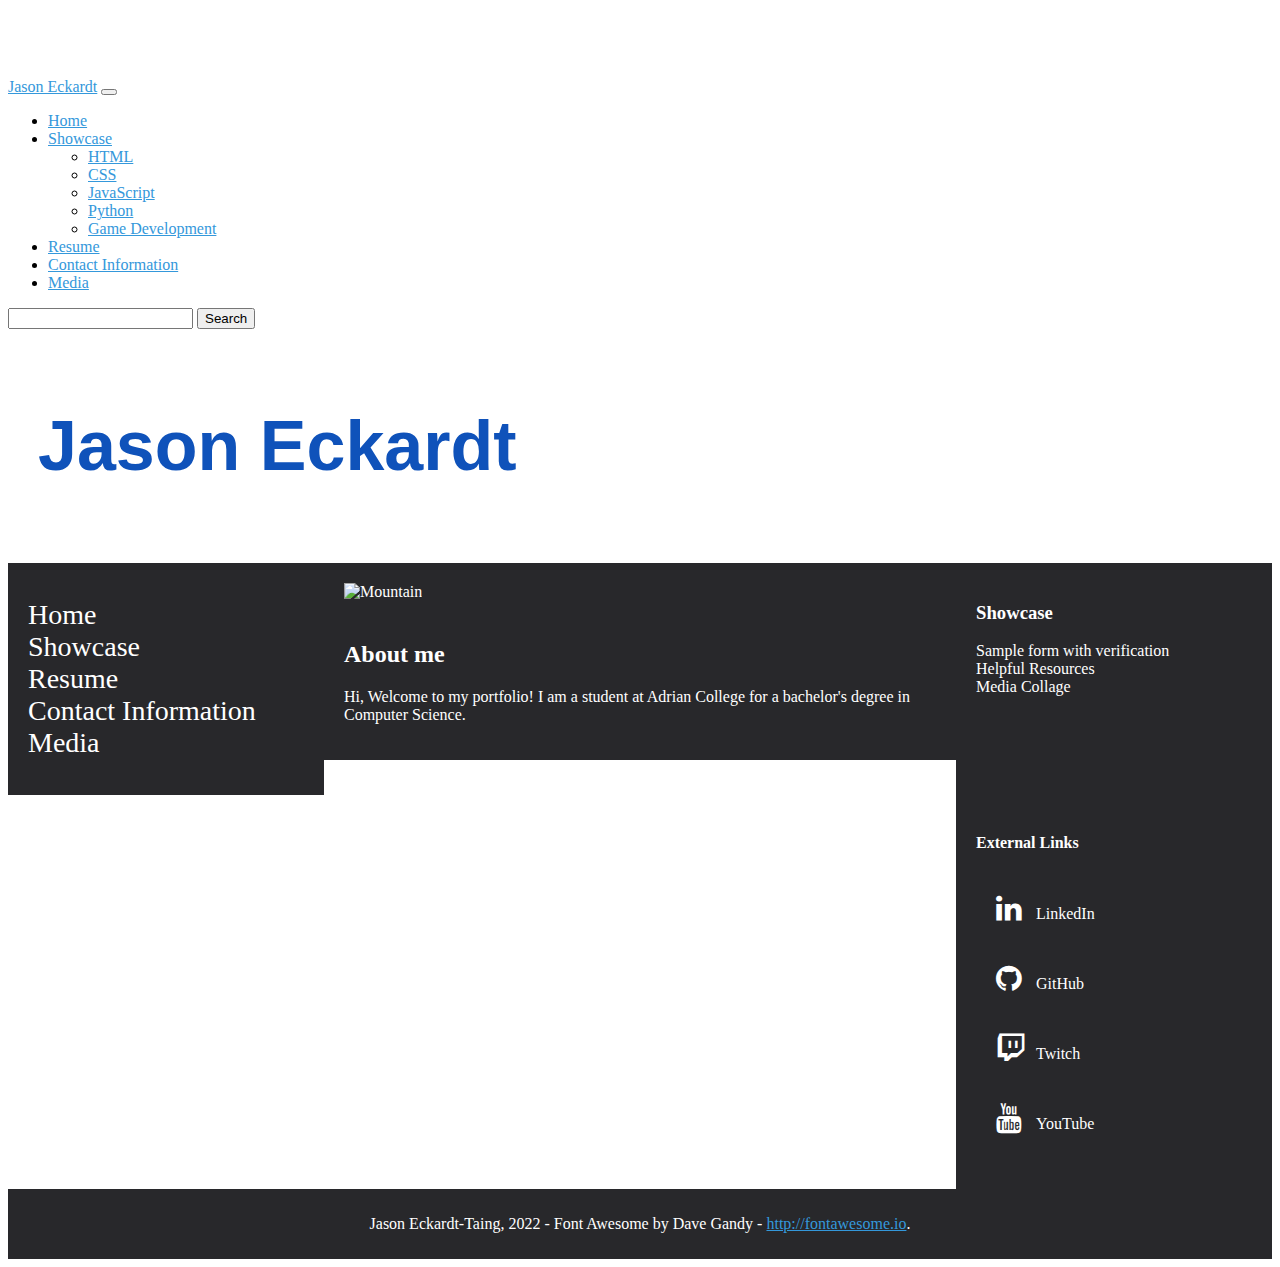
==== index.html @ 1ee5794b "Uploaded website files." ====
<!DOCTYPE html>
<html lang="en">

<head>
    <meta charset="UTF-8">
    <meta http-equiv="X-UA-Compatible" content="IE=edge">
    <meta name="viewport" content="width=device-width, initial-scale=1.0">
    <title>Jason Eckardt's Portfolio</title>

    <!-- BootStrap -->
    <link href="https://cdn.jsdelivr.net/npm/bootstrap@5.1.3/dist/css/bootstrap.min.css" rel="stylesheet"
        integrity="sha384-1BmE4kWBq78iYhFldvKuhfTAU6auU8tT94WrHftjDbrCEXSU1oBoqyl2QvZ6jIW3" crossorigin="anonymous">
    <script src="https://cdn.jsdelivr.net/npm/bootstrap@5.1.3/dist/js/bootstrap.bundle.min.js"
        integrity="sha384-ka7Sk0Gln4gmtz2MlQnikT1wXgYsOg+OMhuP+IlRH9sENBO0LRn5q+8nbTov4+1p"
        crossorigin="anonymous"></script>

    <!-- Font Awesome -->
    <link rel="stylesheet" href="https://cdnjs.cloudflare.com/ajax/libs/font-awesome/4.7.0/css/font-awesome.min.css">

    <link rel="stylesheet" href="css/styles.css">
</head>



<body>

    <nav class="navbar fixed-top navbar-expand-md navbar-dark bg-dark">
        <div class="container">
            <a href="#" class="navbar-brand mb-0 h1">Jason Eckardt</a>
            <button type="button" data-bs-toggle="collapse" data-bs-target="#navbarNav" class="navbar-toggler"
                aria-controls="navbarNav" aria-expanded="false" aria-label="Toggles navigation bar.">
                <span class="navbar-toggler-icon"></span>
            </button>
            <div class="collapse navbar-collapse" id="navbarNav">
                <ul class="navbar-nav">
                    <li class="nav-item active">
                        <a href="#" class="nav-link active">
                            Home
                        </a>
                    </li>
                    <li class="nav-item dropdown">
                        <a href="" class="nav-link dropdown-toggle" id="navbarDropdown" role="button"
                            data-bs-toggle="dropdown" aria-expanded="false">
                            Showcase
                        </a>
                        <ul class="dropdown-menu" aria-labelledby="navbarDropdown">
                            <li><a href="showcase.html#html-showcase" class="dropdown-item">HTML</a></li>
                            <li><a href="showcase.html#css-showcase" class="dropdown-item">CSS</a></li>
                            <li><a href="showcase.html#js-showcase" class="dropdown-item">JavaScript</a></li>
                            <li><a href="showcase.html#python-showcase" class="dropdown-item">Python</a></li>
                            <li><a href="showcase.html#gamedev-showcase" class="dropdown-item">Game Development</a></li>

                        </ul>
                    </li>
                    <li class="nav-item active">
                        <a href="resume.html" class="nav-link">
                            Resume
                        </a>
                    </li>
                    <li class="nav-item active">
                        <a href="contactinfo.html" class="nav-link">
                            Contact Information
                        </a>
                    </li>
                    <li class="nav-item active">
                        <a href="media.html" class="nav-link">
                            Media
                        </a>
                    </li>
                </ul>
            </div>
            <form class="d-flex">
                <input type="text" class="form-control me-2" aria-label="Search bar">
                <button type="submit" class="btn btn-primary">Search</button>
            </form>
        </div>
    </nav>

    <main>
        <div class="header">
            <h1>Jason Eckardt</h1>
        </div>

        <div class="row">
            <div class="column left">
                <ul class="column-left-content no-bullets">
                    <li><a href="#" class="item-lg">Home</a></li>
                    <li><a href="showcase.html" class="item-lg">Showcase</a></li>
                    <li><a href="resume.html" class="item-lg">Resume</a></li>
                    <li><a href="contactinfo.html" class="item-lg">Contact Information</a></li>
                    <li><a href="media.html" class="item-lg">Media</a></li>
                </ul>
            </div>
            <div class="column middle">
                <img src="img/mountain.png" alt="Mountain" class="image-responsive">
                <div class="column-middle-content">
                    <h2>About me</h2>
                    <p>
                        Hi, Welcome to my portfolio! I am a student at Adrian College for a bachelor's degree in
                        Computer Science.
                    </p>
                </div>
            </div>
            <div class="column right">
                <div class="column-right-content">
                    <h3>Showcase</h3>
                    <ul class="no-bullets">
                        <li><a href="showcase.html" class="item-sm">Sample form with verification</a></li>
                        <li><a href="showcase.html#js-showcase" class="item-sm">Helpful Resources</a></li>
                        <li><a href="media.html" class="item-sm">Media Collage</a></li>
                    </ul>
                </div>

                <div class="external-links-box">
                    <h4>External Links</h4>
                    <ul class="external-links-content no-bullets">
                        <li class="linkedin"><i class="fa fa-linkedin"></i><a href="https://www.linkedin.com/in/jason-eckardt-taing-a9284b238/" target="_blank"
                                class="external-links-box-item item-sm linkedin">LinkedIn</a></li>
                        <li class="github"><i class="fa fa-github"></i><a href="https://github.com/JasonEckardt" target="_blank"
                                class="external-links-box-item item-sm github">GitHub</a></li>
                        <li class="twitch"><i class="fa fa-twitch"></i><a href="https://www.twitch.tv/tech_base" target="_blank"
                                class="external-links-box-item item-sm twitch">Twitch</a></li>
                        <li class="youtube"><i class="fa fa-youtube"></i><a href="https://www.youtube.com/channel/UCvUkPQLCdJ6wcPiQapXcJWA/featured" target="_blank"
                                class="external-links-box-item item-sm youtube">YouTube</a></li>
                    </ul>
                </div>
            </div>
        </div>
    </main>

    <footer>
        <div class="footer">
            <p>Jason Eckardt-Taing, 2022 - Font Awesome by Dave Gandy - <a href="http://fontawesome.io"
                    target="_blank">http://fontawesome.io</a>.</p>
        </div>
    </footer>
</body>

</html>
---- css/styles.css ----
* {
  box-sizing: border-box;
}

a {
  color: rgb(52, 152, 219);
}

body {
  background-color: rgb(255, 255, 255);
  padding-top: 70px;
}

/* Style the header */
.header {
  padding: 30px;
  text-align: left;
  font-size: 35px;
  color: rgb(15, 82, 186);
  font-family: 'Franklin Gothic Medium', 'Arial Narrow', Arial, sans-serif;
}

/* Create three unequal columns that floats next to each other */
.column {
  float: left;
  padding: 20px;
  background-color: rgb(40, 40, 43);
  color: white;
}

.left,
.right {
  width: 25%;
}

.left-large {
  width: 75%;
}

.middle {
  width: 50%;
}

/* Clear floats after the columns */
.row:after {
  content: "";
  display: table;
  clear: both;
}

/* Style the footer */
.footer {
  background-color: rgb(40, 40, 43);
  padding: 10px;
  text-align: center;
  color: white;
}

/* Responsive layout - makes the three columns stack on top of each other instead of next to each other */
@media (max-width: 600px) {
  .column {
    width: 100%;
  }
}

.image-responsive {
  max-width: 100%;
  height: auto;
  padding-bottom: 20px;
}

.image-responsive-small {
  max-width: 12%;
  height: auto;
  padding-bottom: 20px;
}

.item-lg {
  color: white;
  font-size: 28px;
  text-decoration: none;
}

.item-sm {
  color: white;
  text-decoration: none;
}

.external-links-box {
  margin-top: 50%
}

ul.no-bullets {
  list-style: none;
  padding-left: 0;

}

.external-links-box-item {
  padding: 20px;
  text-decoration: none;
}

.fa {
  padding: 20px;
  font-size: 30px;
  width: 30px;
  text-align: center;
  text-decoration: none;
  border-radius: 50%;
}

.card {
  background-color: white;
  padding: 20px;
  margin-top: 20px;
  color: black;
}

.card-item {
  color: black;
}

.linkedin:hover {
  color: rgb(0, 123, 181);
}

.github:hover {
  color: rgb(18, 86, 136);
}

.twitch:hover {
  color: rgb(169, 112, 255);
}

.youtube:hover {
  color: rgb(207, 76, 76);
}

.gallery {
  margin: 10px 50px;
  background-color: rgb(40, 40, 43);
}

.gallery img {
  transition: 1s;
  padding: 15px;
  max-width: 100%;
  height: auto;
  padding-bottom: 20px;
}

.gallery img:hover {
  transform: scale(1.1);
}

@media (max-width: 800px) {
  .gallery img {
    width: 100%;
  }
}
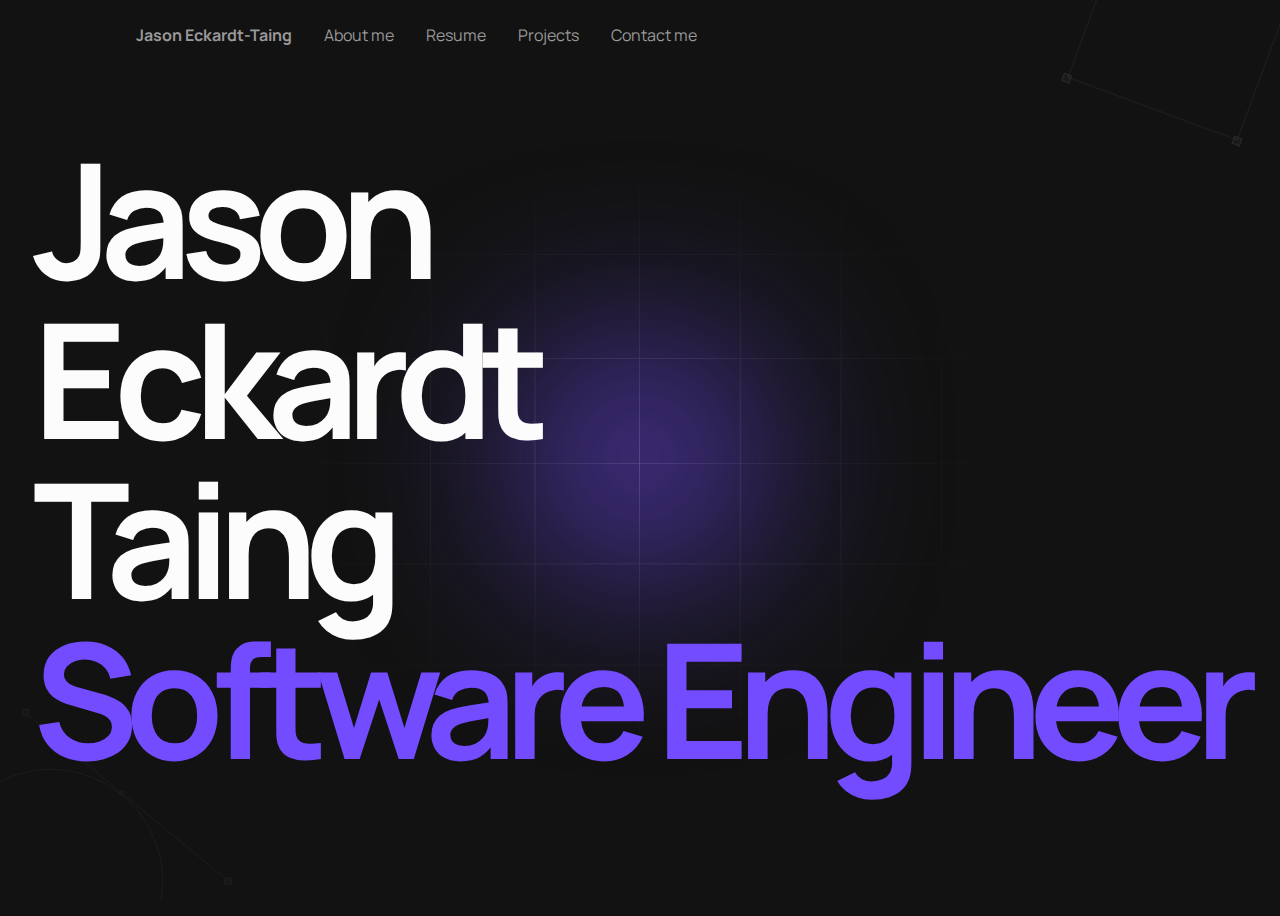
==== commit 8a122d3b: "Replaced files with redone website." ====
--- a/index.html
+++ b/index.html
@@ -1,139 +1,55 @@
 <!DOCTYPE html>
 <html lang="en">
-
 <head>
     <meta charset="UTF-8">
-    <meta http-equiv="X-UA-Compatible" content="IE=edge">
     <meta name="viewport" content="width=device-width, initial-scale=1.0">
-    <title>Jason Eckardt's Portfolio</title>
-
-    <!-- BootStrap -->
-    <link href="https://cdn.jsdelivr.net/npm/bootstrap@5.1.3/dist/css/bootstrap.min.css" rel="stylesheet"
-        integrity="sha384-1BmE4kWBq78iYhFldvKuhfTAU6auU8tT94WrHftjDbrCEXSU1oBoqyl2QvZ6jIW3" crossorigin="anonymous">
-    <script src="https://cdn.jsdelivr.net/npm/bootstrap@5.1.3/dist/js/bootstrap.bundle.min.js"
-        integrity="sha384-ka7Sk0Gln4gmtz2MlQnikT1wXgYsOg+OMhuP+IlRH9sENBO0LRn5q+8nbTov4+1p"
-        crossorigin="anonymous"></script>
-
-    <!-- Font Awesome -->
-    <link rel="stylesheet" href="https://cdnjs.cloudflare.com/ajax/libs/font-awesome/4.7.0/css/font-awesome.min.css">
-
-    <link rel="stylesheet" href="css/styles.css">
+    <link rel="stylesheet" href="css/styles.css"> 
+    <title>Welcome - Jason Eckardt-Taing</title>
 </head>
-
-
-
 <body>
-
-    <nav class="navbar fixed-top navbar-expand-md navbar-dark bg-dark">
-        <div class="container">
-            <a href="#" class="navbar-brand mb-0 h1">Jason Eckardt</a>
-            <button type="button" data-bs-toggle="collapse" data-bs-target="#navbarNav" class="navbar-toggler"
-                aria-controls="navbarNav" aria-expanded="false" aria-label="Toggles navigation bar.">
-                <span class="navbar-toggler-icon"></span>
-            </button>
-            <div class="collapse navbar-collapse" id="navbarNav">
-                <ul class="navbar-nav">
-                    <li class="nav-item active">
-                        <a href="#" class="nav-link active">
-                            Home
-                        </a>
-                    </li>
-                    <li class="nav-item dropdown">
-                        <a href="" class="nav-link dropdown-toggle" id="navbarDropdown" role="button"
-                            data-bs-toggle="dropdown" aria-expanded="false">
-                            Showcase
-                        </a>
-                        <ul class="dropdown-menu" aria-labelledby="navbarDropdown">
-                            <li><a href="showcase.html#html-showcase" class="dropdown-item">HTML</a></li>
-                            <li><a href="showcase.html#css-showcase" class="dropdown-item">CSS</a></li>
-                            <li><a href="showcase.html#js-showcase" class="dropdown-item">JavaScript</a></li>
-                            <li><a href="showcase.html#python-showcase" class="dropdown-item">Python</a></li>
-                            <li><a href="showcase.html#gamedev-showcase" class="dropdown-item">Game Development</a></li>
-
-                        </ul>
-                    </li>
-                    <li class="nav-item active">
-                        <a href="resume.html" class="nav-link">
-                            Resume
-                        </a>
-                    </li>
-                    <li class="nav-item active">
-                        <a href="contactinfo.html" class="nav-link">
-                            Contact Information
-                        </a>
-                    </li>
-                    <li class="nav-item active">
-                        <a href="media.html" class="nav-link">
-                            Media
-                        </a>
-                    </li>
-                </ul>
-            </div>
-            <form class="d-flex">
-                <input type="text" class="form-control me-2" aria-label="Search bar">
-                <button type="submit" class="btn btn-primary">Search</button>
-            </form>
-        </div>
-    </nav>
-
-    <main>
-        <div class="header">
-            <h1>Jason Eckardt</h1>
-        </div>
-
-        <div class="row">
-            <div class="column left">
-                <ul class="column-left-content no-bullets">
-                    <li><a href="#" class="item-lg">Home</a></li>
-                    <li><a href="showcase.html" class="item-lg">Showcase</a></li>
-                    <li><a href="resume.html" class="item-lg">Resume</a></li>
-                    <li><a href="contactinfo.html" class="item-lg">Contact Information</a></li>
-                    <li><a href="media.html" class="item-lg">Media</a></li>
-                </ul>
-            </div>
-            <div class="column middle">
-                <img src="img/mountain.png" alt="Mountain" class="image-responsive">
-                <div class="column-middle-content">
-                    <h2>About me</h2>
-                    <p>
-                        Hi, Welcome to my portfolio! I am a student at Adrian College for a bachelor's degree in
-                        Computer Science.
-                    </p>
-                </div>
-            </div>
-            <div class="column right">
-                <div class="column-right-content">
-                    <h3>Showcase</h3>
-                    <ul class="no-bullets">
-                        <li><a href="showcase.html" class="item-sm">Sample form with verification</a></li>
-                        <li><a href="showcase.html#js-showcase" class="item-sm">Helpful Resources</a></li>
-                        <li><a href="media.html" class="item-sm">Media Collage</a></li>
-                    </ul>
-                </div>
-
-                <div class="external-links-box">
-                    <h4>External Links</h4>
-                    <ul class="external-links-content no-bullets">
-                        <li class="linkedin"><i class="fa fa-linkedin"></i><a href="https://www.linkedin.com/in/jason-eckardt-taing-a9284b238/" target="_blank"
-                                class="external-links-box-item item-sm linkedin">LinkedIn</a></li>
-                        <li class="github"><i class="fa fa-github"></i><a href="https://github.com/JasonEckardt" target="_blank"
-                                class="external-links-box-item item-sm github">GitHub</a></li>
-                        <li class="twitch"><i class="fa fa-twitch"></i><a href="https://www.twitch.tv/tech_base" target="_blank"
-                                class="external-links-box-item item-sm twitch">Twitch</a></li>
-                        <li class="youtube"><i class="fa fa-youtube"></i><a href="https://www.youtube.com/channel/UCvUkPQLCdJ6wcPiQapXcJWA/featured" target="_blank"
-                                class="external-links-box-item item-sm youtube">YouTube</a></li>
-                    </ul>
-                </div>
-            </div>
-        </div>
-    </main>
-
-    <footer>
-        <div class="footer">
-            <p>Jason Eckardt-Taing, 2022 - Font Awesome by Dave Gandy - <a href="http://fontawesome.io"
-                    target="_blank">http://fontawesome.io</a>.</p>
-        </div>
-    </footer>
+    <nav>
+        <p class="sitename">Jason Eckardt-Taing</p>
+        <p class="menu">About me</p>
+        <p class="menu">Resume</p>
+        <p class="menu">Projects</p>
+        <p class="menu">Contact me</p>
+        <svg class="material-icons" xmlns="http://www.w3.org/2000/svg" height="24px" viewBox="0 0 24 24" width="24px"><path d="M0 0h24v24H0z" fill="none"/><path d="M19 9H5c-.55 0-1 .45-1 1s.45 1 1 1h14c.55 0 1-.45 1-1s-.45-1-1-1zM5 15h14c.55 0 1-.45 1-1s-.45-1-1-1H5c-.55 0-1 .45-1 1s.45 1 1 1z"/></svg>
+      </nav>
+      
+      <div class="grid">
+        <svg class="grid-svg" xmlns="http://www.w3.org/2000/svg" width="982" height="786" viewBox="0 0 982 786" fill="none">
+          <path fill-rule="evenodd" clip-rule="evenodd" d="M490 401V537H348.5V401H490ZM490 785.5V676H348.5V785.5H347.5V676H206V785.5H205V676H63.5V785.5H62.5V676H0V675H62.5V538H0V537H62.5V401H0V400H62.5V258H0V257H62.5V116H0V115H62.5V0H63.5V115L205 115V0H206V115L347.5 115V0H348.5V115H490V0H491V115L627.5 115V0H628.5V115H765V0H766V115L902.5 115V0H903.5V115H982V116H903.5V257H982V258H903.5V400H982V401H903.5V537H982V538H903.5V675H982V676H903.5V785.5H902.5V676H766V785.5H765V676H628.5V785.5H627.5V676H491V785.5H490ZM902.5 675V538H766V675H902.5ZM902.5 537V401H766V537H902.5ZM902.5 400V258H766V400H902.5ZM902.5 257V116L766 116V257H902.5ZM627.5 675H491V538H627.5V675ZM765 675H628.5V538H765V675ZM348.5 675H490V538H348.5V675ZM347.5 538V675H206V538H347.5ZM205 538V675H63.5V538H205ZM765 537V401H628.5V537H765ZM765 400V258H628.5V400H765ZM765 257V116H628.5V257H765ZM347.5 401V537H206V401H347.5ZM205 401V537H63.5V401H205ZM627.5 401V537H491V401H627.5ZM627.5 116L491 116V257H627.5V116ZM627.5 258H491V400H627.5V258ZM63.5 257V116L205 116V257H63.5ZM63.5 400V258H205V400H63.5ZM206 116V257H347.5V116L206 116ZM348.5 116V257H490V116H348.5ZM206 400V258H347.5V400H206ZM348.5 258V400H490V258H348.5Z" fill="url(#paint0_radial_1_8)" />
+          <defs>
+            <radialGradient id="paint0_radial_1_8" cx="0" cy="0" r="1" gradientUnits="userSpaceOnUse" gradientTransform="translate(491 392.75) rotate(90) scale(513.25 679.989)">
+              <stop stop-color="white" stop-opacity="0.2" />
+              <stop offset="1" stop-color="#000" stop-opacity="0" />
+            </radialGradient>
+          </defs>
+        </svg>
+        <div class="blur"></div>
+      </div>
+      
+      <div class="title">
+        <p>Jason</p>
+        <p>Eckardt</p>
+        <p>Taing</p>
+        <p>Software Engineer</p>
+      </div>
+      
+      <svg class="top-right" width="219" height="147" viewBox="0 0 219 147" fill="none" xmlns="http://www.w3.org/2000/svg">
+        <rect opacity="0.18" x="10.4252" y="75.8326" width="7.50168" height="7.50168" transform="rotate(110.283 10.4252 75.8326)" fill="#686868" stroke="white" stroke-width="1.22683" />
+        <rect opacity="0.18" x="180.869" y="138.825" width="7.50168" height="7.50168" transform="rotate(110.283 180.869 138.825)" fill="#686868" stroke="white" stroke-width="1.22683" />
+        <rect x="69.4713" y="-91.84" width="180.485" height="180.485" transform="rotate(20.2832 69.4713 -91.84)" stroke="white" stroke-opacity="0.1" stroke-width="1.22683" />
+      </svg>
+      
+      <svg class="bottom-left" width="232" height="191" viewBox="0 0 232 191" fill="none" xmlns="http://www.w3.org/2000/svg">
+        <circle cx="50.5685" cy="172.432" r="112.068" stroke="white" stroke-opacity="0.09" />
+        <g opacity="0.1">
+          <path d="M26.4932 5.20547L228.856 172.432" stroke="#D9D9D9" />
+          <rect x="22.4384" y="0.5" width="6.15753" height="6.15753" fill="#686868" stroke="white" />
+          <rect x="224.801" y="169.027" width="6.15753" height="6.15753" fill="#686868" stroke="white" />
+          <circle cx="121.819" cy="83.613" r="1.7774" fill="#323232" stroke="white" />
+        </g>
+      </svg>
 </body>
-
 </html>--- a/css/styles.css
+++ b/css/styles.css
@@ -1,161 +1,247 @@
-* {
+@import url('https://fonts.googleapis.com/css?family=Manrope:700|Manrope:400');
+
+:root {
+  --text: hsl(0, 0%, 99%);
+  --textDim: hsl(0, 0%, 60%);
+  --background: hsl(0, 0%, 7%);
+  --primary: hsl(253, 100%, 65%);
+  --primaryBg: hsla(155, 100%, 65%, 1%);
+  --primaryHi: hsla(155, 100%, 75%, 25%);
+  --primaryFg: hsl(155, 100%, 85%);
+  --secondary: hsl(156, 51%, 14%);
+  --secondaryFg: hsl(156, 51%, 75%);
+  --secondaryBg: hsla(156, 51%, 14%, 5%);
+  --secondaryHi: hsla(156, 51%, 30%, 50%);
+  --accent: hsl(155, 100%, 94%);
+  --accentBg: hsla(155, 100%, 94%, 1%);
+  --accentHi: hsla(155, 100%, 100%, 25%);
+}
+
+body {
+  font-family: 'Manrope';
+  font-weight: 400;
+  background-color: var(--background);
+  color: var(--text);
+  padding: 0 10%;
+  display: flex;
+  flex-direction: column;
+  align-items: center;
+  height: 100vh;
+  overflow: hidden;
+}
+
+nav {
+  display: flex;
+  flex-direction: row;
+  align-items: center;
+  gap: 2rem;
+  color: var(--textDim);
+  width: 100%;
   box-sizing: border-box;
-}
-
-a {
-  color: rgb(52, 152, 219);
-}
-
-body {
-  background-color: rgb(255, 255, 255);
-  padding-top: 70px;
-}
-
-/* Style the header */
-.header {
-  padding: 30px;
-  text-align: left;
-  font-size: 35px;
-  color: rgb(15, 82, 186);
-  font-family: 'Franklin Gothic Medium', 'Arial Narrow', Arial, sans-serif;
-}
-
-/* Create three unequal columns that floats next to each other */
-.column {
-  float: left;
-  padding: 20px;
-  background-color: rgb(40, 40, 43);
-  color: white;
-}
-
-.left,
-.right {
-  width: 25%;
-}
-
-.left-large {
-  width: 75%;
-}
-
-.middle {
-  width: 50%;
-}
-
-/* Clear floats after the columns */
-.row:after {
-  content: "";
-  display: table;
-  clear: both;
-}
-
-/* Style the footer */
-.footer {
-  background-color: rgb(40, 40, 43);
-  padding: 10px;
-  text-align: center;
-  color: white;
-}
-
-/* Responsive layout - makes the three columns stack on top of each other instead of next to each other */
-@media (max-width: 600px) {
-  .column {
-    width: 100%;
-  }
-}
-
-.image-responsive {
-  max-width: 100%;
-  height: auto;
-  padding-bottom: 20px;
-}
-
-.image-responsive-small {
-  max-width: 12%;
-  height: auto;
-  padding-bottom: 20px;
-}
-
-.item-lg {
-  color: white;
-  font-size: 28px;
+  z-index: 9999;
+}
+
+.menu:hover {
+  color: var(--text);
+  cursor: pointer;
+}
+
+.sitename {
+  font-weight: bold;
+}
+
+.grid {
+  position: absolute;
+  height: 100%;
+  display: flex;
+  align-items: center;
+  justify-content: center;
+  align-self: center;
+  z-index: -1;
+}
+
+.grid-svg {
+  height: 80%;
+  width: 80%;
+  position: relative;
+  z-index: 1;
+}
+
+.blur {
+  height: 12rem;
+  width: 12rem;
+  background-color: var(--primary);
+  filter: blur(100px);
+  border-radius: 100px;
+  z-index: 0;
+  position: absolute;
+}
+
+.title {
+  font-size: 10rem;
+  font-weight: 700;
+  letter-spacing: -0.8rem;
+  display: flex;
+  flex-direction: column;
+  position: absolute;
+  justify-content: center;
+  align-self: center;
+  height: 100%;
+  z-index: 1000;
+}
+
+.title > p {
+  margin: 0;
+  line-height: 10rem;
+  width: auto;
+}
+
+.title > p:nth-child(1){
+  align-self: flex-start;
+}
+
+.title > p:nth-child(4){
+  color: var(--primary);
+  align-self: flex-end;
+}
+
+.material-icons {
+  display: none;
+  fill: var(--text);
+}
+
+
+
+.button {
+  display: flex;
+  flex-direction: column;
+  justify-content: center;
+  align-items: center;
+  position: absolute;
   text-decoration: none;
-}
-
-.item-sm {
-  color: white;
-  text-decoration: none;
-}
-
-.external-links-box {
-  margin-top: 50%
-}
-
-ul.no-bullets {
-  list-style: none;
-  padding-left: 0;
-
-}
-
-.external-links-box-item {
-  padding: 20px;
-  text-decoration: none;
-}
-
-.fa {
-  padding: 20px;
-  font-size: 30px;
-  width: 30px;
-  text-align: center;
-  text-decoration: none;
-  border-radius: 50%;
-}
-
-.card {
-  background-color: white;
-  padding: 20px;
-  margin-top: 20px;
-  color: black;
-}
-
-.card-item {
-  color: black;
-}
-
-.linkedin:hover {
-  color: rgb(0, 123, 181);
-}
-
-.github:hover {
-  color: rgb(18, 86, 136);
-}
-
-.twitch:hover {
-  color: rgb(169, 112, 255);
-}
-
-.youtube:hover {
-  color: rgb(207, 76, 76);
-}
-
-.gallery {
-  margin: 10px 50px;
-  background-color: rgb(40, 40, 43);
-}
-
-.gallery img {
-  transition: 1s;
-  padding: 15px;
-  max-width: 100%;
-  height: auto;
-  padding-bottom: 20px;
-}
-
-.gallery img:hover {
-  transform: scale(1.1);
-}
-
-@media (max-width: 800px) {
-  .gallery img {
-    width: 100%;
-  }
+  color: inherit;
+  cursor: pointer;
+  height: 50px;
+  width: 160px;
+  z-index: 9999;
+}
+
+button {
+  height: 50px;
+  width: 160px;
+  clip-path: path("M 0 25 C 0 -5, -5 0, 80 0 S 160 -5, 160 25, 165 50 80 50, 0 55, 0 25");
+  border: none;
+  border-radius: 13px;
+  background-color: var(--primaryBg);
+  box-shadow: 0px -3px 15px 0px var(--primaryHi) inset;
+  color: var(--primaryFg);
+  font-family: "Manrope";
+  font-size: 1rem;
+  display: flex;
+  flex-direction: column;
+  justify-content: center;
+  align-items: center;
+  position: absolute;
+  transform: translateY(0px);
+  transition: all 0.2s ease;
+}
+
+span {
+  width: 100px;
+  height: 60px;
+  background-color: var(--primaryHi);
+  border-radius: 100%;
+  filter: blur(20px);
+  position: absolute;
+  bottom: -50%;
+  transition: all 0.2s ease;
+}
+
+.button:hover > span {
+  opacity: 60%;
+}
+
+.button:hover > button {
+  transform: translateY(5px);
+}
+
+.button.first {
+  top: 12%;
+  right: 20%;
+}
+
+.button.sec {
+  bottom: 13%;
+  right: 11%;
+}
+
+.button.sec > button {
+  background-color: var(--accentBg);
+  box-shadow: 0px -3px 15px 0px var(--accentHi) inset;
+  color: var(--accentFg);
+}
+
+.button.sec > span {
+  background-color: var(--accentHi);
+}
+
+.button.third {
+  bottom: 25%;
+  left: 15%;
+}
+
+.button.third > button {
+  background-color: var(--secondaryBg);
+  box-shadow: 0px -3px 15px 0px var(--secondary) inset;
+  color: var(--secondaryFg);
+}
+
+.button.third > span {
+  background-color: var(--secondaryHi);
+}
+
+
+.top-right {
+  position: absolute;
+  top: 0;
+  right: 0;
+  z-index: -1;
+  opacity: 50%;
+}
+
+.bottom-left {
+  position: absolute;
+  bottom: 0;
+  left: 0;
+  z-index: -1;
+  opacity: 50%;
+}
+
+
+
+
+@media screen and (max-width: 1000px) {
+  .title {
+    font-size: 4rem;
+    line-height: 4rem;
+  }
+  
+  .title > p {
+    line-height: 5rem;
+    letter-spacing: -0.3rem;
+  }
+  
+  nav > :not(.sitename, .material-icons) {
+    display: none;
+  }
+  
+  nav {
+    justify-content: space-between;
+  }
+  
+  .material-icons {
+    display: flex;
+    align-items: center;
+  }
+  
 }